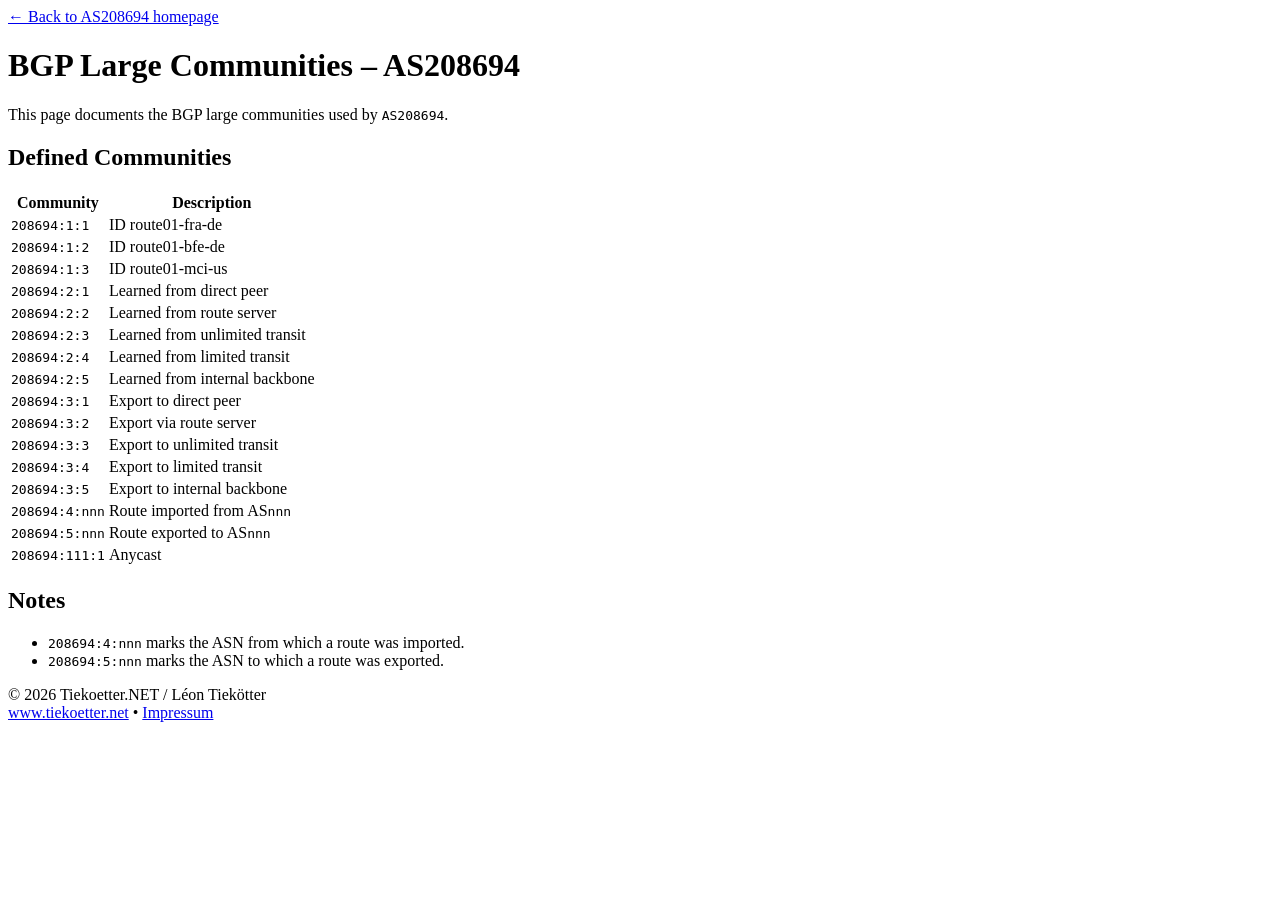
==== communities/index.html @ 5ce2ef90 "Init" ====
<!DOCTYPE html>
<html lang="en">
<head>
  <meta charset="UTF-8" />
  <meta name="viewport" content="width=device-width, initial-scale=1.0" />
  <title>BGP Large Communities – AS208694 – LEON-AARON-TIEKOETTER</title>
  <meta name="description" content="BGP large communities used by AS208694 (Tiekoetter.NET)." />
  <link rel="canonical" href="https://www.as.tiekoetter.net/communities/" />
  <link rel="icon" href="/favicon.ico" sizes="any" />
  <link rel="stylesheet" href="https://tiekoetternet-cdn.tiekoetter.cloud/assets/as/site.css?v=1" />
</head>
<body>
  <div class="container">
    <div class="nav">
      <a href="/">← Back to AS208694 homepage</a>
    </div>

    <h1>BGP Large Communities – AS208694</h1>

    <p>
      This page documents the BGP large communities used by
      <code>AS208694</code>.
    </p>

    <h2>Defined Communities</h2>

    <div class="table-wrap">
    <table class="peering-table">
      <thead>
        <tr>
          <th>Community</th>
          <th>Description</th>
        </tr>
      </thead>
      <tbody>
        <tr>
          <td><code>208694:1:1</code></td>
          <td>ID route01-fra-de</td>
        </tr>
        <tr>
          <td><code>208694:1:2</code></td>
          <td>ID route01-bfe-de</td>
        </tr>
        <tr>
          <td><code>208694:1:3</code></td>
          <td>ID route01-mci-us</td>
        </tr>
        <tr>
          <td><code>208694:2:1</code></td>
          <td>Learned from direct peer</td>
        </tr>
        <tr>
          <td><code>208694:2:2</code></td>
          <td>Learned from route server</td>
        </tr>
        <tr>
          <td><code>208694:2:3</code></td>
          <td>Learned from unlimited transit</td>
        </tr>
        <tr>
          <td><code>208694:2:4</code></td>
          <td>Learned from limited transit</td>
        </tr>
        <tr>
          <td><code>208694:2:5</code></td>
          <td>Learned from internal backbone</td>
        </tr>
        <tr>
          <td><code>208694:3:1</code></td>
          <td>Export to direct peer</td>
        </tr>
        <tr>
          <td><code>208694:3:2</code></td>
          <td>Export via route server</td>
        </tr>
        <tr>
          <td><code>208694:3:3</code></td>
          <td>Export to unlimited transit</td>
        </tr>
        <tr>
          <td><code>208694:3:4</code></td>
          <td>Export to limited transit</td>
        </tr>
        <tr>
          <td><code>208694:3:5</code></td>
          <td>Export to internal backbone</td>
        </tr>
        <tr>
          <td><code>208694:4:nnn</code></td>
          <td>Route imported from AS<code>nnn</code></td>
        </tr>
        <tr>
          <td><code>208694:5:nnn</code></td>
          <td>Route exported to AS<code>nnn</code></td>
        </tr>
        <tr>
          <td><code>208694:111:1</code></td>
          <td>Anycast</td>
        </tr>
      </tbody>
    </table>
    </div>

    <h2>Notes</h2>
    <ul>
      <li><code>208694:4:nnn</code> marks the ASN from which a route was imported.</li>
      <li><code>208694:5:nnn</code> marks the ASN to which a route was exported.</li>
    </ul>

    <footer>
      <p>© <span id="cyear">2026 </span>Tiekoetter.NET / Léon Tiekötter<br><a href="https://www.tiekoetter.net" target="_blank" rel="noopener">www.tiekoetter.net</a> • <a href="https://www.tiekoetter.com/impressum" target="_blank" rel="noopener">Impressum</a></p>
    </footer>
    </div>
    <span aria-hidden="true" style="display:none;">
      Contact: tinbox@tiekoetter.com
    </span>
    <script src="https://tiekoetternet-cdn.tiekoetter.cloud/assets/as/common.js?v=1"></script>
</body>
</html>
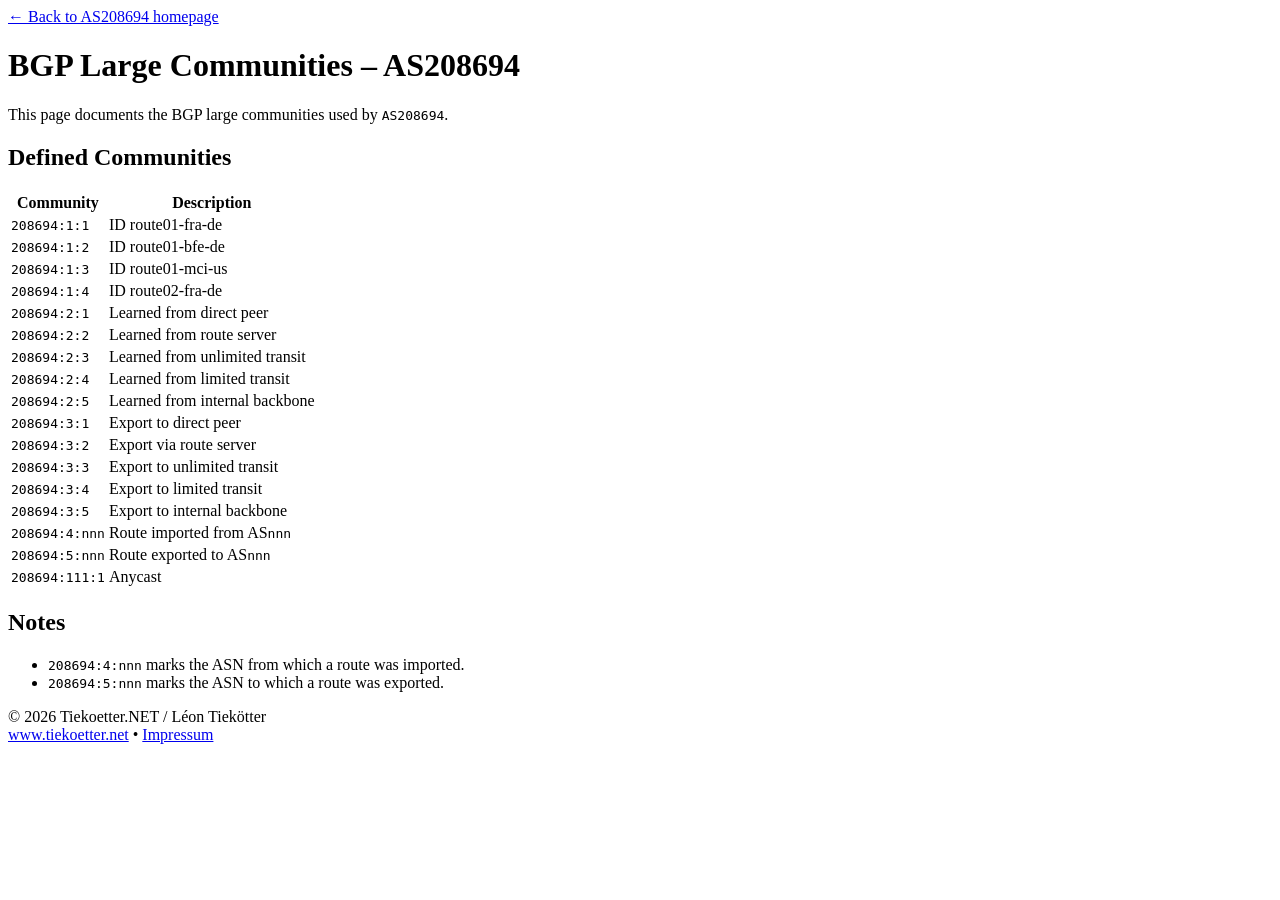
==== commit ab177a5e: "Add Frankfurt prefixes and router community List two Frankfurt IPv6 prefixes in the website and geof" ====
--- a/communities/index.html
+++ b/communities/index.html
@@ -3,17 +3,34 @@
 <head>
   <meta charset="UTF-8" />
   <meta name="viewport" content="width=device-width, initial-scale=1.0" />
-  <title>BGP Large Communities – AS208694 – LEON-AARON-TIEKOETTER</title>
-  <meta name="description" content="BGP large communities used by AS208694 (Tiekoetter.NET)." />
+  <title>AS208694 BGP Large Communities | Tiekoetter.NET</title>
+  <meta name="description" content="BGP large communities used by AS208694 (Tiekoetter.NET), including route source, export policy, router ID and anycast community definitions." />
   <link rel="canonical" href="https://www.as.tiekoetter.net/communities/" />
   <link rel="icon" href="/favicon.ico" sizes="any" />
+  <link rel="apple-touch-icon" sizes="180x180" href="https://tiekoetternet-cdn.tiekoetter.cloud/assets/as/apple-touch-icon.png?v=1" />
   <link rel="stylesheet" href="https://tiekoetternet-cdn.tiekoetter.cloud/assets/as/site.css?v=1" />
+  <meta property="og:title" content="AS208694 BGP Large Communities | Tiekoetter.NET" />
+  <meta property="og:description" content="Route source, export policy, router ID and anycast BGP large community definitions used by AS208694." />
+  <meta property="og:url" content="https://www.as.tiekoetter.net/communities/" />
+  <meta property="og:type" content="website" />
+  <meta property="og:site_name" content="AS208694 — Tiekoetter.NET" />
+  <meta property="og:locale" content="en_US" />
+  <meta property="og:image" content="https://tiekoetternet-cdn.tiekoetter.cloud/assets/as/as208694-social.jpg?v=1" />
+  <meta property="og:image:type" content="image/jpeg" />
+  <meta property="og:image:width" content="1200" />
+  <meta property="og:image:height" content="630" />
+  <meta property="og:image:alt" content="AS208694 — Tiekoetter.NET connected-nodes network banner" />
+  <meta name="twitter:card" content="summary_large_image" />
+  <meta name="twitter:title" content="AS208694 BGP Large Communities | Tiekoetter.NET" />
+  <meta name="twitter:description" content="BGP large community definitions used by AS208694." />
+  <meta name="twitter:image" content="https://tiekoetternet-cdn.tiekoetter.cloud/assets/as/as208694-social.jpg?v=1" />
+  <meta name="twitter:image:alt" content="AS208694 — Tiekoetter.NET connected-nodes network banner" />
 </head>
 <body>
-  <div class="container">
-    <div class="nav">
+  <main class="container">
+    <nav class="nav" aria-label="Breadcrumb">
       <a href="/">← Back to AS208694 homepage</a>
-    </div>
+    </nav>
 
     <h1>BGP Large Communities – AS208694</h1>
 
@@ -44,6 +61,10 @@
         <tr>
           <td><code>208694:1:3</code></td>
           <td>ID route01-mci-us</td>
+        </tr>
+        <tr>
+          <td><code>208694:1:4</code></td>
+          <td>ID route02-fra-de</td>
         </tr>
         <tr>
           <td><code>208694:2:1</code></td>
@@ -110,7 +131,7 @@
     <footer>
       <p>© <span id="cyear">2026 </span>Tiekoetter.NET / Léon Tiekötter<br><a href="https://www.tiekoetter.net" target="_blank" rel="noopener">www.tiekoetter.net</a> • <a href="https://www.tiekoetter.com/impressum" target="_blank" rel="noopener">Impressum</a></p>
     </footer>
-    </div>
+    </main>
     <span aria-hidden="true" style="display:none;">
       Contact: tinbox@tiekoetter.com
     </span>
